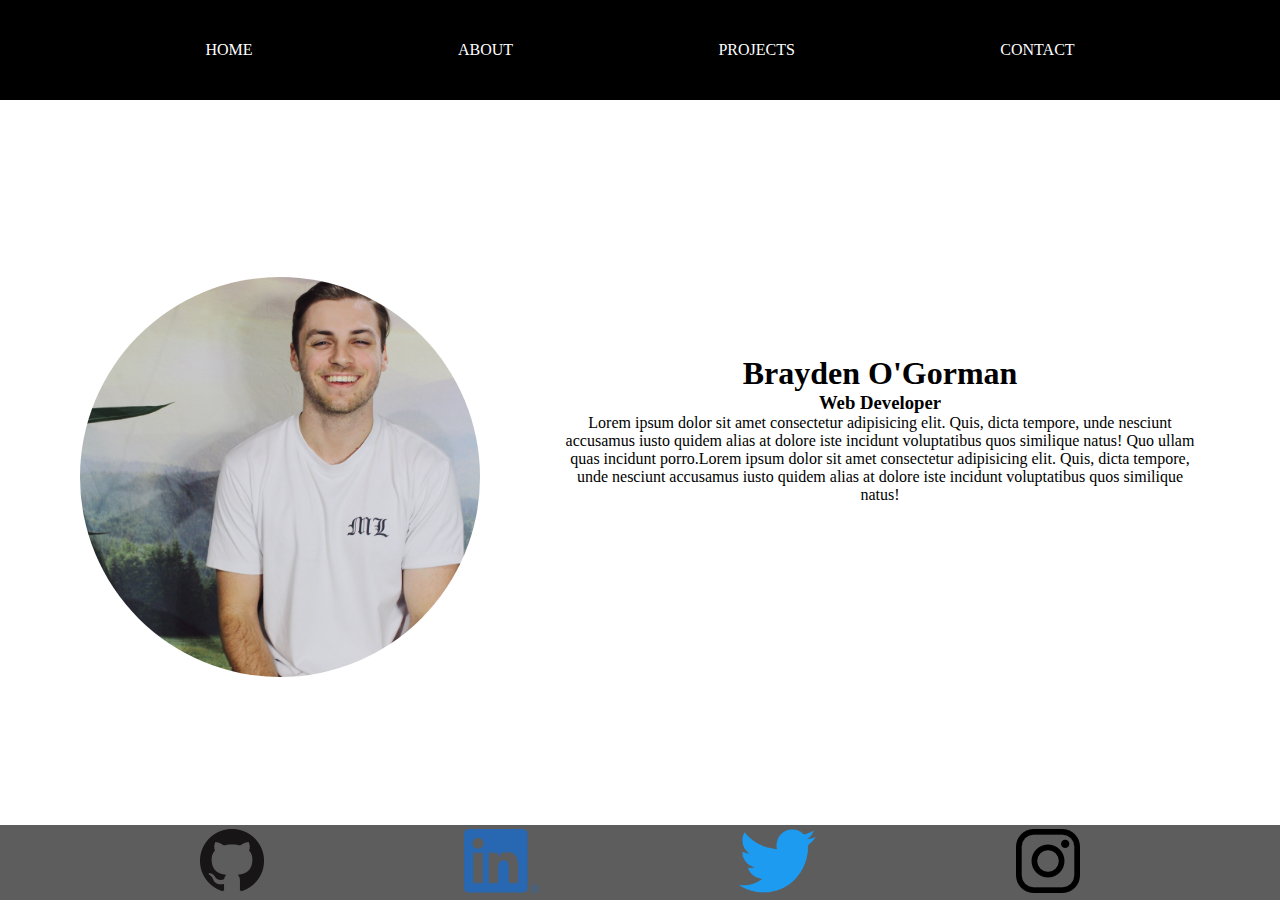
==== BraydenOGorman_T1A2/src/index.html @ f9e909de "Site now responsive" ====
<!DOCTYPE html>
<html lang="en">
  <head>
    <meta charset="UTF-8" />
    <meta http-equiv="X-UA-Compatible" content="IE=edge" />
    <meta name="viewport" content="width=device-width, initial-scale=1.0" />
    <link rel="stylesheet" href="css/style.css" />
    <title>Home</title>
  </head>
  <body>
    <nav class="navbar">
      <ul>
        <li><a href="index.html">HOME</a></li>
        <li><a href="about.html">ABOUT</a></li>
        <li><a href="projects.html">PROJECTS</a></li>
        <li><a href="contact.html">CONTACT</a></li>
      </ul>
    </nav>
    <main>
      <figure class="main-img">
        <img
          id="person"
          src="img/home-page-photo.jpg"
          alt="Photo of Brayden"
        />
      </figure>
      <section class="content">
        <header class="home-header">
          <h1>Brayden O'Gorman</h1>
          <h3>Web Developer</h3>
        </header>
        <p>
          Lorem ipsum dolor sit amet consectetur adipisicing elit. Quis, dicta
          tempore, unde nesciunt accusamus iusto quidem alias at dolore iste
          incidunt voluptatibus quos similique natus! Quo ullam quas incidunt
          porro.Lorem ipsum dolor sit amet consectetur adipisicing elit. Quis,
          dicta tempore, unde nesciunt accusamus iusto quidem alias at dolore
          iste incidunt voluptatibus quos similique natus!
      </section>
    </main>
    <footer>
      <a href="https://github.com/Brayydzz" target="_blank"
        ><img src="img/GitHub-Mark-64px.png" alt="Git Hub link"
      /></a>
      <a href="https://au.linkedin.com/in/braydenogorman" target="_blank"
        ><img src="img/LI-In-Bug.png" alt="Linked in link" height="64px"
      /></a>
      <a href="https://twitter.com/brayydzz/" target="_blank"
        ><img
          src="img/2021 Twitter logo - blue.png"
          alt="Twitter link"
          height="64px"
      /></a>
      <a href="https://www.instagram.com/brayydzz/" target="_blank"
        ><img src="img/instagram-logo.png" alt=" instagram link"
      /></a>
    </footer>
    </div>
  </body>
</html>
---- BraydenOGorman_T1A2/src/css/style.css ----
* {
  padding: 0;
  margin: 0;
  box-sizing: border-box;
}

body {
  /* display: flex; */
  /* flex-direction: col  umn; */
  /* height: 100vh; */
}

nav {
  display: flex;
  justify-content: space-evenly;
  align-items: center;
  height: 100px;
  min-width: 300px;
  width: 100vw;
  background-color: rgb(0, 0, 0);
}

p {
  width: 80vw;
  margin: 0;
  margin-bottom: 5px;
}

.navbar ul {
  display: flex;
  justify-content: space-evenly;
  align-items: center;
  text-decoration: none;
  list-style-type: none;
  height: 100px;
  width: 100%;
  padding-left: 0;
}

li {
  text-decoration: none;
}

a {
  text-decoration: none;
  color: white;
}

main {
  display: flex;
  justify-content: space-evenly;
  flex-wrap: wrap;
  flex-direction: row;
  width: 100vw;
  padding-bottom: 75px;
  padding-top: 75px;
}

.main-img {
  display: flex;
  justify-content: center;
  align-items: center;
}

.content {
  display: flex;
  flex-wrap: wrap;
  text-align: center;
  justify-content: center;
  align-items: center;
  padding-top: 30px;
}

.about-content {
  display: flex;
  flex-wrap: wrap;
  text-align: center;
  justify-content: center;
  align-items: center;
  
}

.main-img > img {
  object-fit: cover;
  width: 100%;
  max-height: 100%;
  border-radius: 50%;
  max-width: 400px;
}

footer {
  display: flex;
  justify-content: space-evenly;
  align-items: center;
  justify-items: center;
  background-color: rgba(0, 0, 0, 0.637);
  position: fixed;
  left: 0;
  bottom: 0;
  width: 100vw;
  height: 75px;
}

/* Contact Page */

input[type="text"],
select,
textarea {
  width: 100%;
  padding: 12px;
  border: 2px solid black;
  border-radius: 5px;
  margin-top: 10px;
  margin-bottom: 16px;
  resize: vertical;
}

input[type="submit"] {
  background-color: gray;
  color: white;
  border-radius: 3px;
  cursor: pointer;
  padding: 12px 20px;
}

input[type="submit"]:hover {
  background-color: #464545;
}

address {
  font-weight: normal;
  margin: 10%;
  display: flex;
  flex-wrap: wrap;
  justify-content: center;
  align-items: center;
  border-radius: 5px;
  background-color: #f2f2f2;
}

.contact-card img {
  display: flex;
  margin: 0 auto;
  width: 90%;
  max-width: 400px;
  border-radius: 50%;
}

.contact-card {
  text-align: center;
}

.contact-info {
  padding: 20px;
}

.contact-form h1 {
  text-align: center;
}

.contact-form {
  width: 80%;
  max-width: 550px;
  padding: 10px;
}

/* Project Page */
.project-header {
  text-align: center;
  padding: 20px;
}

.project-card p {
  width: auto;
}

.project-content {
  display: flex;
  flex-direction: row;
  flex-wrap: wrap;
  justify-content: space-evenly;
  align-items: center;
  justify-content: center;
  padding-bottom: 75px;
}

.project-card {
  height: 300px;
  width: 300px;
  display: flex;
  flex-direction: column;
  text-align: center;
  text-decoration: underline;
  padding: 10px;
}

@media screen and (min-width: 905px) {
  .content {
    width: 50%;
    padding-bottom: 200px;
  }

  .content p {
    padding-bottom: 70px;
  }

  .about-content {
    width: 50%;
    padding-bottom: 75px;
    padding-top: 100px;
  }

  .about-content p {
    padding-bottom: 70px;
  }

  .about-content header h1 {
    padding-top: 75px;
  
  }

  .contact-content {
    display: flex;
    clear: both;
    width: 100vw;
  }

  main {
    display: flex;
    clear: both;
    width: 100vw;
    /* padding-top: 75px; */
  }

  footer {
    clear: both;
    width: 100vw;
  }

  .home-header {
    padding-top: 150px;
  }

  .project-card {
    height: 300px;
    width: 300px;
    display: flex;
    flex-direction: column;
    text-align: center;
    text-decoration: underline;
    /* padding: 100px; */
  }

  .project-content { 
    column-gap: 250px;
    row-gap: 50px;
  }
}
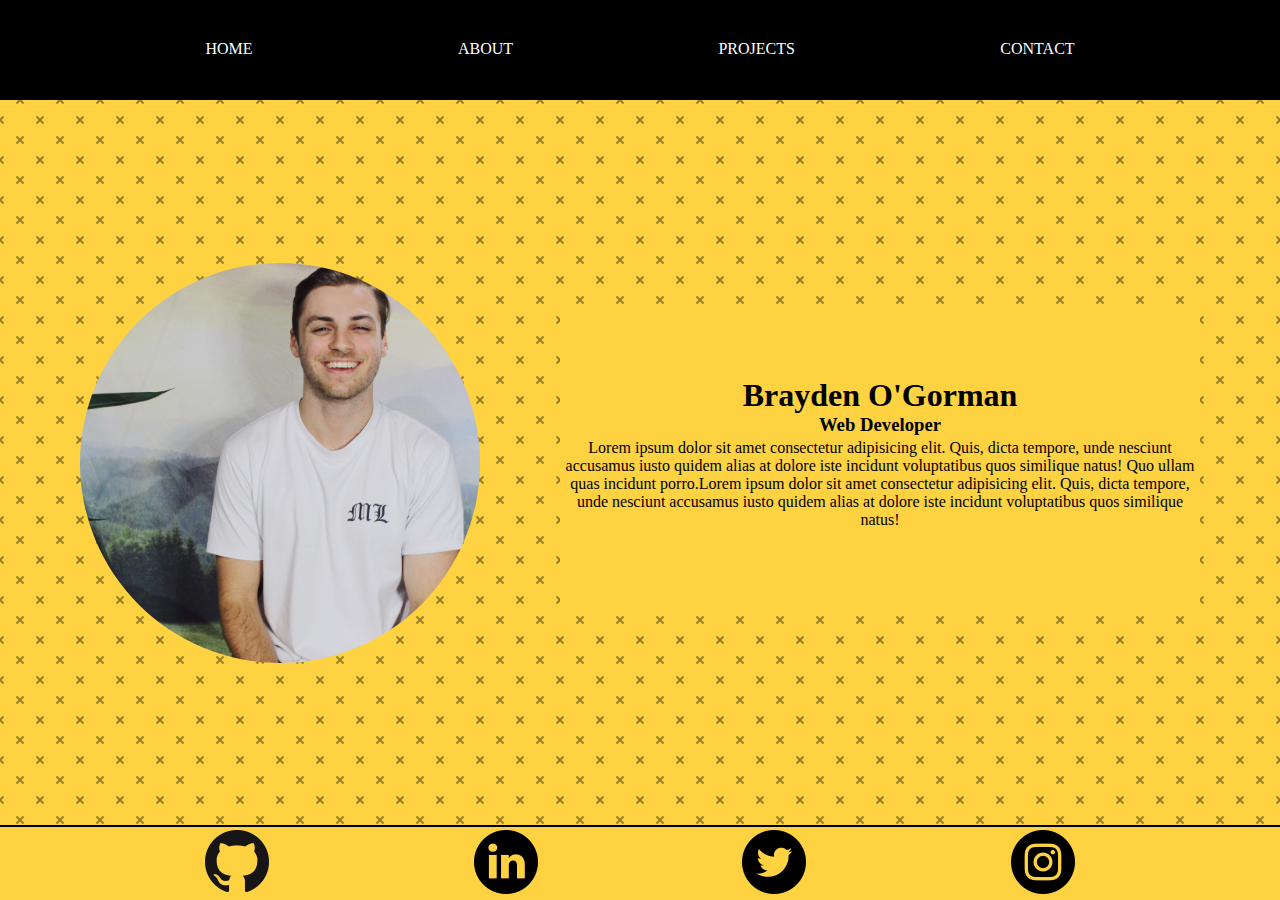
==== commit e42de46f: "styling updates/ Background colours" ====
--- a/BraydenOGorman_T1A2/src/index.html
+++ b/BraydenOGorman_T1A2/src/index.html
@@ -5,18 +5,29 @@
     <meta http-equiv="X-UA-Compatible" content="IE=edge" />
     <meta name="viewport" content="width=device-width, initial-scale=1.0" />
     <link rel="stylesheet" href="css/style.css" />
+    <link rel="stylesheet" href="https://cdnjs.cloudflare.com/ajax/libs/font-awesome/4.7.0/css/font-awesome.min.css">
     <title>Home</title>
+<script>
+function myFunction() {
+  var x = document.getElementById("myLinks");
+  if (x.style.display === "block") {
+    x.style.display = "none";
+  } else {
+    x.style.display = "block";
+  }
+}</script>
+
   </head>
   <body>
-    <nav class="navbar">
-      <ul>
-        <li><a href="index.html">HOME</a></li>
-        <li><a href="about.html">ABOUT</a></li>
-        <li><a href="projects.html">PROJECTS</a></li>
-        <li><a href="contact.html">CONTACT</a></li>
-      </ul>
-    </nav>
-    <main>
+      <nav class="navbar">
+        <ul>
+          <li><a href="index.html">HOME</a></li>
+          <li><a href="about.html">ABOUT</a></li>
+          <li><a href="projects.html">PROJECTS</a></li>
+          <li><a href="contact.html">CONTACT</a></li>
+        </ul>
+      </nav>
+    <main class="about-main">
       <figure class="main-img">
         <img
           id="person"
@@ -43,16 +54,16 @@
         ><img src="img/GitHub-Mark-64px.png" alt="Git Hub link"
       /></a>
       <a href="https://au.linkedin.com/in/braydenogorman" target="_blank"
-        ><img src="img/LI-In-Bug.png" alt="Linked in link" height="64px"
+        ><img src="img/010-linkedin.png" alt="Linked in link" height="64px"
       /></a>
       <a href="https://twitter.com/brayydzz/" target="_blank"
         ><img
-          src="img/2021 Twitter logo - blue.png"
+          src="img/013-twitter.png"
           alt="Twitter link"
           height="64px"
       /></a>
       <a href="https://www.instagram.com/brayydzz/" target="_blank"
-        ><img src="img/instagram-logo.png" alt=" instagram link"
+        ><img src="img/011-instagram.png" alt=" instagram link"
       /></a>
     </footer>
     </div>
--- a/BraydenOGorman_T1A2/src/css/style.css
+++ b/BraydenOGorman_T1A2/src/css/style.css
@@ -5,10 +5,12 @@
 }
 
 body {
-  /* display: flex; */
-  /* flex-direction: col  umn; */
-  /* height: 100vh; */
-}
+  background-color: #fed240;
+  background-color: #fed240;
+  background-image: url("data:image/svg+xml,%3Csvg xmlns='http://www.w3.org/2000/svg' width='40' height='40' viewBox='0 0 40 40'%3E%3Cg fill-rule='evenodd'%3E%3Cg fill='%23000000' fill-opacity='0.4'%3E%3Cpath d='M0 38.59l2.83-2.83 1.41 1.41L1.41 40H0v-1.41zM0 1.4l2.83 2.83 1.41-1.41L1.41 0H0v1.41zM38.59 40l-2.83-2.83 1.41-1.41L40 38.59V40h-1.41zM40 1.41l-2.83 2.83-1.41-1.41L38.59 0H40v1.41zM20 18.6l2.83-2.83 1.41 1.41L21.41 20l2.83 2.83-1.41 1.41L20 21.41l-2.83 2.83-1.41-1.41L18.59 20l-2.83-2.83 1.41-1.41L20 18.59z'/%3E%3C/g%3E%3C/g%3E%3C/svg%3E");
+}
+
+/* NAVBAR */
 
 nav {
   display: flex;
@@ -17,8 +19,23 @@
   height: 100px;
   min-width: 300px;
   width: 100vw;
-  background-color: rgb(0, 0, 0);
-}
+  background-color:black;
+  border-bottom: black solid;
+}
+
+.navbar ul {
+  display: flex;
+  justify-content: space-evenly;
+  align-items: center;
+  text-decoration: none;
+  text-align: center;
+  list-style-type: none;
+  height: 100px;
+  width: 100%;
+  padding-left: 0;
+}
+
+/* NAVBAR */
 
 p {
   width: 80vw;
@@ -26,16 +43,7 @@
   margin-bottom: 5px;
 }
 
-.navbar ul {
-  display: flex;
-  justify-content: space-evenly;
-  align-items: center;
-  text-decoration: none;
-  list-style-type: none;
-  height: 100px;
-  width: 100%;
-  padding-left: 0;
-}
+
 
 li {
   text-decoration: none;
@@ -68,7 +76,14 @@
   text-align: center;
   justify-content: center;
   align-items: center;
-  padding-top: 30px;
+  padding-top: 15px;
+  background-color: #fed240;
+  background-clip: content-box;
+  border-radius: 10%;
+}
+
+.content p {
+  padding: 3px;
 }
 
 .about-content {
@@ -77,7 +92,21 @@
   text-align: center;
   justify-content: center;
   align-items: center;
-  
+  flex-direction: column;
+  background-color: #fed240;
+  border-radius: 20%;
+  padding: 10px;
+  background-clip: content-box;
+}
+
+.btn {
+  background-color: black;
+  border: none;
+  color: white;
+  padding: 12px 30px;
+  cursor: pointer;
+  font-size: 20px;
+  border-radius: 10%;
 }
 
 .main-img > img {
@@ -93,12 +122,17 @@
   justify-content: space-evenly;
   align-items: center;
   justify-items: center;
-  background-color: rgba(0, 0, 0, 0.637);
+  background-color:#fed240;
   position: fixed;
   left: 0;
   bottom: 0;
   width: 100vw;
   height: 75px;
+  border-top: black solid 2px;
+}
+
+footer img {
+  height: 64px;
 }
 
 /* Contact Page */
@@ -116,7 +150,7 @@
 }
 
 input[type="submit"] {
-  background-color: gray;
+  background-color: rgb(0, 0, 0);
   color: white;
   border-radius: 3px;
   cursor: pointer;
@@ -148,6 +182,8 @@
 
 .contact-card {
   text-align: center;
+  background-color: #fed240;
+  border-radius: 10%;
 }
 
 .contact-info {
@@ -162,12 +198,33 @@
   width: 80%;
   max-width: 550px;
   padding: 10px;
+  background-color: #fed240;
+  border-radius: 10%;
+}
+
+.email {
+  display: flex;
+}
+
+.email-icon img {
+  width: 32px;
+  height: 32px;
 }
 
 /* Project Page */
 .project-header {
   text-align: center;
   padding: 20px;
+  width: 200px;
+  display: flex;
+  justify-content: center;
+  align-items: center;
+}
+
+.project-header h1 {
+  background-color: #fed240;
+  background-clip: inherit;
+  
 }
 
 .project-card p {
@@ -192,12 +249,18 @@
   text-align: center;
   text-decoration: underline;
   padding: 10px;
+  padding-bottom: 10px;
+  background-color: #fed240;
+  border-radius: 10%;
+  border: black solid 2px;
 }
 
 @media screen and (min-width: 905px) {
   .content {
     width: 50%;
-    padding-bottom: 200px;
+    padding-bottom: 115px;
+    padding-top: 100px;
+    
   }
 
   .content p {
@@ -207,8 +270,11 @@
   .about-content {
     width: 50%;
     padding-bottom: 75px;
-    padding-top: 100px;
-  }
+    padding-top: 75px;
+    flex-direction: row;
+
+  }
+
 
   .about-content p {
     padding-bottom: 70px;
@@ -216,7 +282,6 @@
 
   .about-content header h1 {
     padding-top: 75px;
-  
   }
 
   .contact-content {
@@ -229,7 +294,8 @@
     display: flex;
     clear: both;
     width: 100vw;
-    /* padding-top: 75px; */
+    align-items: center;
+    height: calc(100vh - 175px);
   }
 
   footer {
@@ -238,7 +304,7 @@
   }
 
   .home-header {
-    padding-top: 150px;
+    padding-top: 70px;
   }
 
   .project-card {
@@ -248,12 +314,16 @@
     flex-direction: column;
     text-align: center;
     text-decoration: underline;
-    /* padding: 100px; */
-  }
-
-  .project-content { 
+  }
+
+  .project-content {
     column-gap: 250px;
     row-gap: 50px;
   }
 }
 
+@media screen and (min-width: 705px) {
+  .about-main {
+    height: calc(100vh - 175px);
+  }
+}
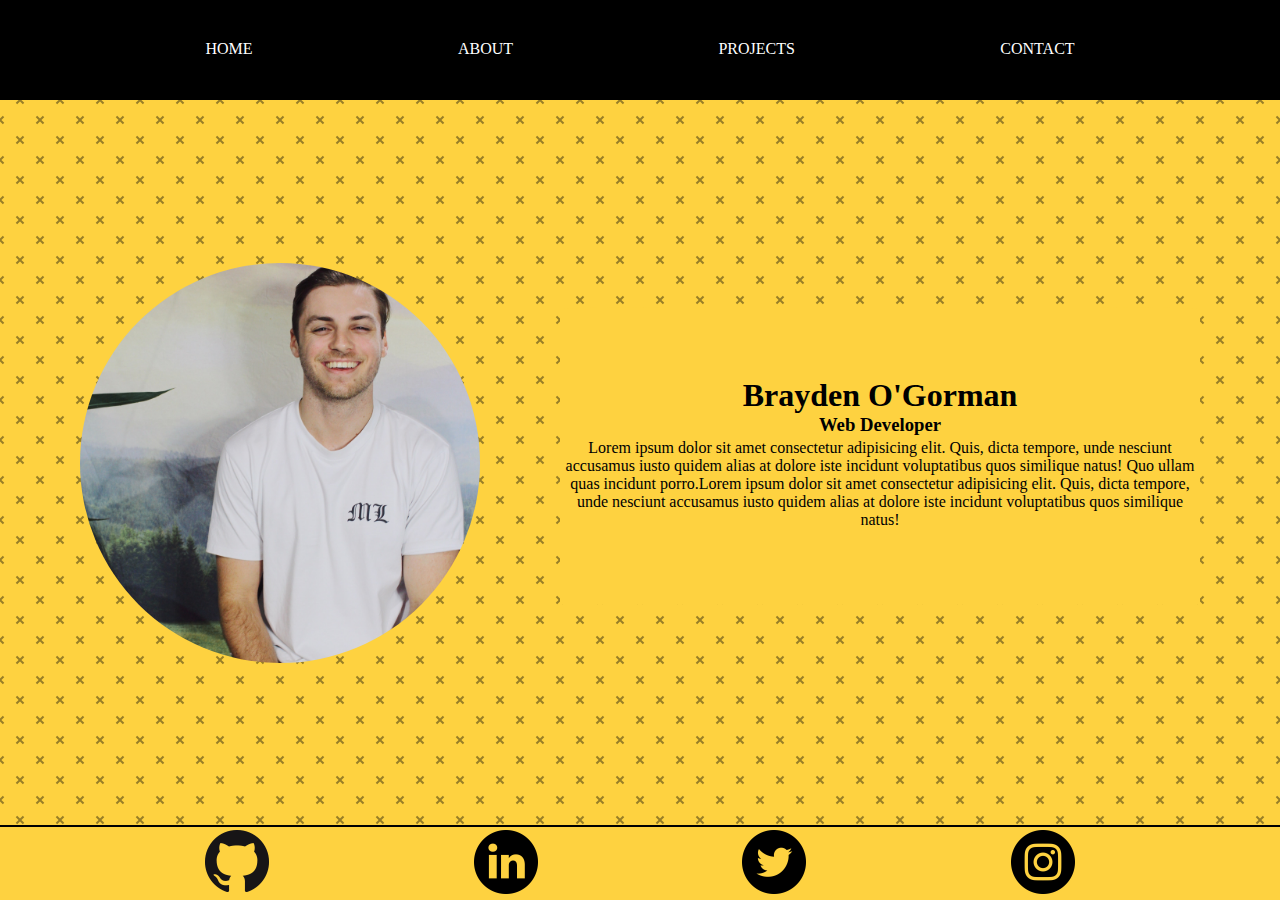
==== commit da358c15: "Resume Button update" ====
--- a/BraydenOGorman_T1A2/src/index.html
+++ b/BraydenOGorman_T1A2/src/index.html
@@ -7,16 +7,6 @@
     <link rel="stylesheet" href="css/style.css" />
     <link rel="stylesheet" href="https://cdnjs.cloudflare.com/ajax/libs/font-awesome/4.7.0/css/font-awesome.min.css">
     <title>Home</title>
-<script>
-function myFunction() {
-  var x = document.getElementById("myLinks");
-  if (x.style.display === "block") {
-    x.style.display = "none";
-  } else {
-    x.style.display = "block";
-  }
-}</script>
-
   </head>
   <body>
       <nav class="navbar">
--- a/BraydenOGorman_T1A2/src/css/style.css
+++ b/BraydenOGorman_T1A2/src/css/style.css
@@ -19,7 +19,7 @@
   height: 100px;
   min-width: 300px;
   width: 100vw;
-  background-color:black;
+  background-color: black;
   border-bottom: black solid;
 }
 
@@ -43,8 +43,6 @@
   margin-bottom: 5px;
 }
 
-
-
 li {
   text-decoration: none;
 }
@@ -79,7 +77,8 @@
   padding-top: 15px;
   background-color: #fed240;
   background-clip: content-box;
-  border-radius: 10%;
+  border-radius: 20%;
+  width: 80%;
 }
 
 .content p {
@@ -106,7 +105,6 @@
   padding: 12px 30px;
   cursor: pointer;
   font-size: 20px;
-  border-radius: 10%;
 }
 
 .main-img > img {
@@ -117,12 +115,16 @@
   max-width: 400px;
 }
 
+.resume {
+  padding-bottom: 10px;
+}
+
 footer {
   display: flex;
   justify-content: space-evenly;
   align-items: center;
   justify-items: center;
-  background-color:#fed240;
+  background-color: #fed240;
   position: fixed;
   left: 0;
   bottom: 0;
@@ -215,7 +217,6 @@
 .project-header {
   text-align: center;
   padding: 20px;
-  width: 200px;
   display: flex;
   justify-content: center;
   align-items: center;
@@ -224,7 +225,6 @@
 .project-header h1 {
   background-color: #fed240;
   background-clip: inherit;
-  
 }
 
 .project-card p {
@@ -239,6 +239,7 @@
   align-items: center;
   justify-content: center;
   padding-bottom: 75px;
+  row-gap: 50px;
 }
 
 .project-card {
@@ -252,7 +253,20 @@
   padding-bottom: 10px;
   background-color: #fed240;
   border-radius: 10%;
-  border: black solid 2px;
+  border: black solid 1px;
+}
+
+
+
+@media screen and (min-width: 705px) {
+  .about-main {
+    height: calc(100vh - 175px);
+  }
+
+  .project-content {
+    column-gap: 200px;
+    row-gap: 50px;
+  }
 }
 
 @media screen and (min-width: 905px) {
@@ -260,7 +274,6 @@
     width: 50%;
     padding-bottom: 115px;
     padding-top: 100px;
-    
   }
 
   .content p {
@@ -272,9 +285,7 @@
     padding-bottom: 75px;
     padding-top: 75px;
     flex-direction: row;
-
-  }
-
+  }
 
   .about-content p {
     padding-bottom: 70px;
@@ -317,13 +328,7 @@
   }
 
   .project-content {
-    column-gap: 250px;
+    column-gap: 300px;
     row-gap: 50px;
   }
-}
-
-@media screen and (min-width: 705px) {
-  .about-main {
-    height: calc(100vh - 175px);
-  }
-}
+}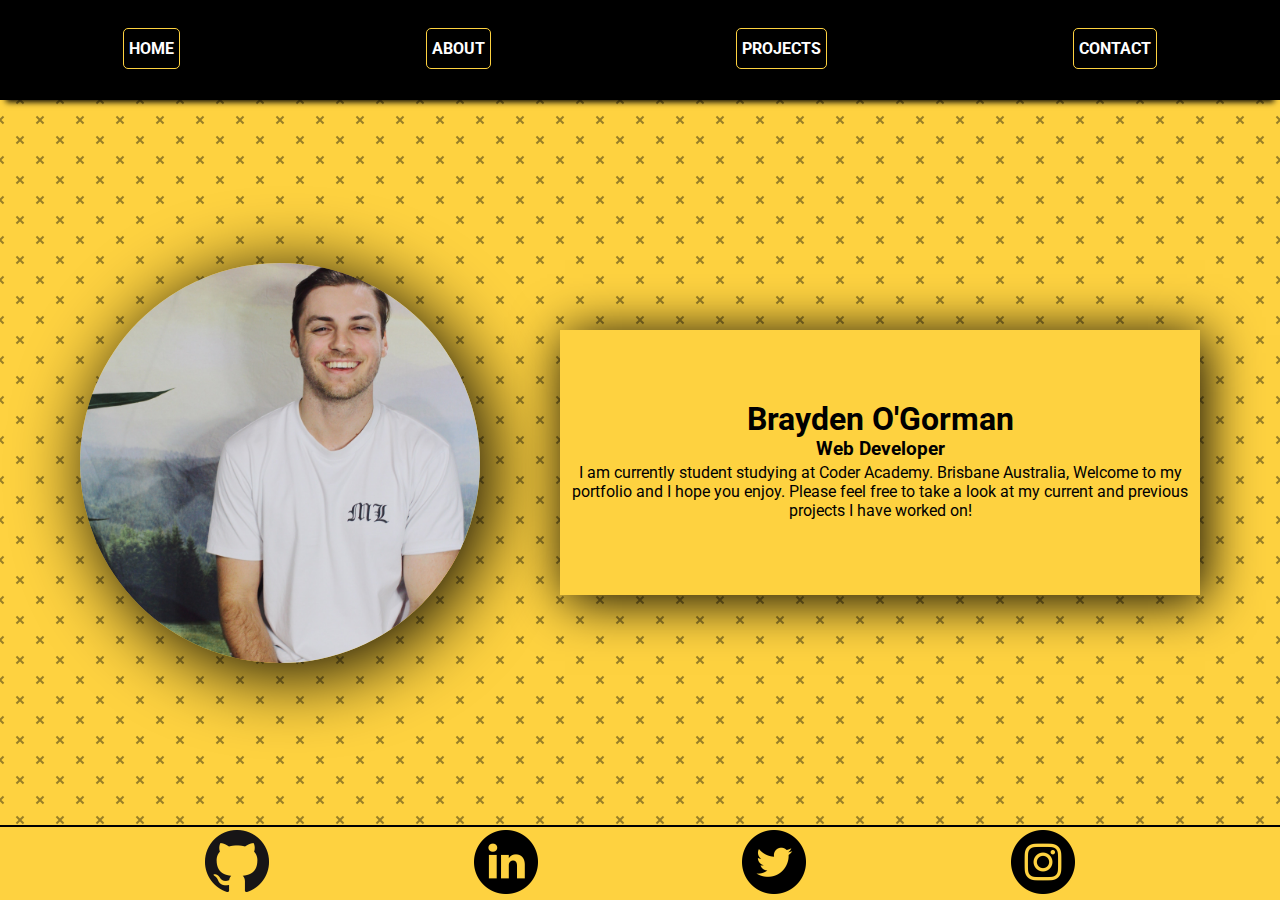
==== commit 0de481c3: "Updated About & Home content and added Resume PDF to download button. fixed mobile Navbar issues" ====
--- a/BraydenOGorman_T1A2/src/index.html
+++ b/BraydenOGorman_T1A2/src/index.html
@@ -5,22 +5,23 @@
     <meta http-equiv="X-UA-Compatible" content="IE=edge" />
     <meta name="viewport" content="width=device-width, initial-scale=1.0" />
     <link rel="stylesheet" href="css/style.css" />
-    <link rel="stylesheet" href="https://cdnjs.cloudflare.com/ajax/libs/font-awesome/4.7.0/css/font-awesome.min.css">
+    <link rel="stylesheet" href="css/effects.css">
+    <link href="https://fonts.googleapis.com/css2?family=Roboto&display=swap" rel="stylesheet">
     <title>Home</title>
   </head>
   <body>
       <nav class="navbar">
         <ul>
-          <li><a href="index.html">HOME</a></li>
-          <li><a href="about.html">ABOUT</a></li>
-          <li><a href="projects.html">PROJECTS</a></li>
-          <li><a href="contact.html">CONTACT</a></li>
+          <li><a href="index.html" class="box">HOME</a></li>
+          <li><a href="about.html" class="box">ABOUT</a></li>
+          <li><a href="projects.html" class="box">PROJECTS</a></li>
+          <li><a href="contact.html" class="box">CONTACT</a></li>
         </ul>
       </nav>
-    <main class="about-main">
+    <main>
       <figure class="main-img">
         <img
-          id="person"
+          class="portrait-home"
           src="img/home-page-photo.jpg"
           alt="Photo of Brayden"
         />
@@ -31,12 +32,7 @@
           <h3>Web Developer</h3>
         </header>
         <p>
-          Lorem ipsum dolor sit amet consectetur adipisicing elit. Quis, dicta
-          tempore, unde nesciunt accusamus iusto quidem alias at dolore iste
-          incidunt voluptatibus quos similique natus! Quo ullam quas incidunt
-          porro.Lorem ipsum dolor sit amet consectetur adipisicing elit. Quis,
-          dicta tempore, unde nesciunt accusamus iusto quidem alias at dolore
-          iste incidunt voluptatibus quos similique natus!
+          I am currently student studying at Coder Academy. Brisbane Australia, Welcome to my portfolio and I hope you enjoy. Please feel free to take a look at my current and previous projects I have worked on!
       </section>
     </main>
     <footer>
@@ -44,13 +40,12 @@
         ><img src="img/GitHub-Mark-64px.png" alt="Git Hub link"
       /></a>
       <a href="https://au.linkedin.com/in/braydenogorman" target="_blank"
-        ><img src="img/010-linkedin.png" alt="Linked in link" height="64px"
+        ><img src="img/010-linkedin.png" alt="Linked in link"
       /></a>
       <a href="https://twitter.com/brayydzz/" target="_blank"
         ><img
           src="img/013-twitter.png"
           alt="Twitter link"
-          height="64px"
       /></a>
       <a href="https://www.instagram.com/brayydzz/" target="_blank"
         ><img src="img/011-instagram.png" alt=" instagram link"
--- a/BraydenOGorman_T1A2/src/css/style.css
+++ b/BraydenOGorman_T1A2/src/css/style.css
@@ -4,6 +4,10 @@
   box-sizing: border-box;
 }
 
+html {
+  font-family: 'Roboto', sans-serif;
+}
+
 body {
   background-color: #fed240;
   background-color: #fed240;
@@ -17,7 +21,7 @@
   justify-content: space-evenly;
   align-items: center;
   height: 100px;
-  min-width: 300px;
+  min-width: 320px;
   width: 100vw;
   background-color: black;
   border-bottom: black solid;
@@ -25,7 +29,7 @@
 
 .navbar ul {
   display: flex;
-  justify-content: space-evenly;
+  justify-content: space-around;
   align-items: center;
   text-decoration: none;
   text-align: center;
@@ -37,6 +41,8 @@
 
 /* NAVBAR */
 
+/* MAIN ELEMENTS */
+
 p {
   width: 80vw;
   margin: 0;
@@ -49,18 +55,40 @@
 
 a {
   text-decoration: none;
-  color: white;
+  color: #fed240;
 }
 
 main {
   display: flex;
   justify-content: space-evenly;
-  flex-wrap: wrap;
+  row-gap: 20px;
+  flex-wrap: wrap;
+  align-items: center;
   flex-direction: row;
   width: 100vw;
   padding-bottom: 75px;
   padding-top: 75px;
-}
+
+}
+
+footer {
+  display: flex;
+  justify-content: space-evenly;
+  align-items: center;
+  justify-items: center;
+  background-color: #fed240;
+  position: fixed;
+  left: 0;
+  bottom: 0;
+  width: 100vw;
+  height: 75px;
+  border-top: black solid 2px;
+}
+
+footer img {
+  height: 64px;
+}
+
 
 .main-img {
   display: flex;
@@ -74,10 +102,8 @@
   text-align: center;
   justify-content: center;
   align-items: center;
-  padding-top: 15px;
   background-color: #fed240;
   background-clip: content-box;
-  border-radius: 20%;
   width: 80%;
 }
 
@@ -93,8 +119,6 @@
   align-items: center;
   flex-direction: column;
   background-color: #fed240;
-  border-radius: 20%;
-  padding: 10px;
   background-clip: content-box;
 }
 
@@ -115,27 +139,20 @@
   max-width: 400px;
 }
 
+.about-img > img {
+  object-fit: cover;
+  width: 100%;
+  max-height: 100%;
+  border-radius: 50%;
+  max-width: 400px;
+  margin-bottom: 30px;
+}
+
 .resume {
   padding-bottom: 10px;
 }
 
-footer {
-  display: flex;
-  justify-content: space-evenly;
-  align-items: center;
-  justify-items: center;
-  background-color: #fed240;
-  position: fixed;
-  left: 0;
-  bottom: 0;
-  width: 100vw;
-  height: 75px;
-  border-top: black solid 2px;
-}
-
-footer img {
-  height: 64px;
-}
+
 
 /* Contact Page */
 
@@ -160,7 +177,7 @@
 }
 
 input[type="submit"]:hover {
-  background-color: #464545;
+  background-color: #ac8400;
 }
 
 address {
@@ -174,7 +191,7 @@
   background-color: #f2f2f2;
 }
 
-.contact-card img {
+.contact-image {
   display: flex;
   margin: 0 auto;
   width: 90%;
@@ -182,6 +199,16 @@
   border-radius: 50%;
 }
 
+#contact-icon  img {
+  height: 64px;
+  width: 64px;
+}
+
+#contact-icon {
+  display: flex;
+  justify-content: space-evenly;
+}
+
 .contact-card {
   text-align: center;
   background-color: #fed240;
@@ -201,7 +228,7 @@
   max-width: 550px;
   padding: 10px;
   background-color: #fed240;
-  border-radius: 10%;
+  margin-bottom: 30px;
 }
 
 .email {
@@ -227,8 +254,14 @@
   background-clip: inherit;
 }
 
-.project-card p {
+.project-card a h2 {
+  text-decoration: underline;
+}
+
+.project-card  p {
   width: auto;
+  height: auto;
+  text-decoration: none;
 }
 
 .project-content {
@@ -243,26 +276,63 @@
 }
 
 .project-card {
-  height: 300px;
+  height: 450px;
   width: 300px;
   display: flex;
   flex-direction: column;
   text-align: center;
-  text-decoration: underline;
   padding: 10px;
   padding-bottom: 10px;
   background-color: #fed240;
   border-radius: 10%;
   border: black solid 1px;
-}
-
-
+  margin-bottom: 30px;
+}
+
+.project-card a {
+  color: black;
+}
+
+.project-img > img {
+  object-fit: cover;
+  width: 100%;
+  max-height: 100%;
+  border-radius: 50%;
+  max-width: 400px;
+}
+
+
+
+/* INDIVIDUAL PROJECT PAGE */
+
+.indv-project-content {
+  display: flex;
+  flex-wrap: wrap;
+  text-align: center;
+  justify-content: center;
+  align-items: center;
+  background-color: #fed240;
+  background-clip: content-box;
+  width: 80%;
+  margin-bottom: 30px;
+}
+
+.indv-project-content header h1 {
+  text-decoration: underline;
+}
+
+
+/* MEDIA QUERIES */
 
 @media screen and (min-width: 705px) {
   .about-main {
     height: calc(100vh - 175px);
   }
 
+  .project-main {
+    height: calc(100vh - 175px);
+  }
+
   .project-content {
     column-gap: 200px;
     row-gap: 50px;
@@ -272,23 +342,20 @@
 @media screen and (min-width: 905px) {
   .content {
     width: 50%;
-    padding-bottom: 115px;
-    padding-top: 100px;
   }
 
   .content p {
     padding-bottom: 70px;
   }
 
+  
   .about-content {
     width: 50%;
-    padding-bottom: 75px;
-    padding-top: 75px;
     flex-direction: row;
   }
 
   .about-content p {
-    padding-bottom: 70px;
+    padding: 5px;
   }
 
   .about-content header h1 {
@@ -318,9 +385,13 @@
     padding-top: 70px;
   }
 
+  .project-title {
+    padding-top: 70px;
+  }
+
   .project-card {
-    height: 300px;
-    width: 300px;
+    height: 450px;
+    width: 400px;
     display: flex;
     flex-direction: column;
     text-align: center;
@@ -331,4 +402,12 @@
     column-gap: 300px;
     row-gap: 50px;
   }
+  .indv-project-content p {
+    padding-left: 15px;
+    padding-right: 15px;
+    padding-bottom: 70px;
+    padding-top: 10px;
+
+  }
+
 }--- a/BraydenOGorman_T1A2/src/css/effects.css
+++ b/BraydenOGorman_T1A2/src/css/effects.css
@@ -0,0 +1,168 @@
+/* NAVBAR -------------------->*/
+
+.box {
+  text-decoration: none;
+  color: #fff;
+  background: transparent;
+  padding: 10px 5px;
+  border-radius: 5px;
+  font-weight: bold;
+  text-transform: uppercase;
+  transition: all 0.3 ease-in-out;
+  border: 1px solid #fed240;
+
+}
+
+.box:hover {
+  border: 0;
+  box-shadow: 0 0 3px #ffe205, 0 0 7px #fed205, 0 0 20px #fed240;
+}
+
+.navbar {
+  box-shadow: 0 8px 6px -6px black;
+}
+
+/* HOME PAGE -------------------->*/
+
+.portrait-home {
+  box-shadow: 10px 10px 75px;
+  animation: FadeIn ease 2s;
+  -webkit-animation: FadeIn ease 2s;
+  -moz-animation: FadeIn ease 2s;
+  -o-animation: FadeIn ease 2s;
+  -ms-animation: FadeIn ease 2s;
+}
+
+.content {
+  box-shadow: 5px 5px 50px;
+  animation: FadeIn ease 2s;
+  -webkit-animation: FadeIn ease 2s;
+  -moz-animation: FadeIn ease 2s;
+  -o-animation: FadeIn ease 2s;
+  -ms-animation: FadeIn ease 2s;
+}
+
+/* ABOUT PAGE -------------------->*/
+
+.portrait-about {
+  box-shadow: 10px 10px 75px;
+  animation: FadeIn ease 2s;
+  -webkit-animation: FadeIn ease 2s;
+  -moz-animation: FadeIn ease 2s;
+  -o-animation: FadeIn ease 2s;
+  -ms-animation: FadeIn ease 2s;
+}
+
+.about-content {
+  box-shadow: 5px 5px 50px;
+  animation: FadeIn ease 2s;
+  -webkit-animation: FadeIn ease 2s;
+  -moz-animation: FadeIn ease 2s;
+  -o-animation: FadeIn ease 2s;
+  -ms-animation: FadeIn ease 2s;
+}
+
+/* PROJECT PAGE -------------------->*/
+
+.project-card {
+  box-shadow: 2px 2px 25px;
+  animation: FadeIn ease 2s;
+  -webkit-animation: FadeIn ease 2s;
+  -moz-animation: FadeIn ease 2s;
+  -o-animation: FadeIn ease 2s;
+  -ms-animation: FadeIn ease 2s;
+}
+
+.project-header h1 {
+  box-shadow: 2px 2px 25px;
+  padding: 10px;
+  border-radius: 10px;
+  animation: FadeIn ease 2s;
+  -webkit-animation: FadeIn ease 2s;
+  -moz-animation: FadeIn ease 2s;
+  -o-animation: FadeIn ease 2s;
+  -ms-animation: FadeIn ease 2s;
+}
+
+.project-img > img {
+box-shadow: 10px 10px 75px;
+animation: FadeIn ease 2s;
+-webkit-animation: FadeIn ease 2s;
+-moz-animation: FadeIn ease 2s;
+-o-animation: FadeIn ease 2s;
+-ms-animation: FadeIn ease 2s;
+}
+
+.indv-project-content {
+    box-shadow: 5px 5px 50px;
+    animation: FadeIn ease 2s;
+    -webkit-animation: FadeIn ease 2s;
+    -moz-animation: FadeIn ease 2s;
+    -o-animation: FadeIn ease 2s;
+    -ms-animation: FadeIn ease 2s;
+  }
+
+/* CONTACT PAGE  -------------------->*/
+
+.contact-image {
+  box-shadow: 10px 10px 75px;
+  animation: FadeIn ease 2s;
+  -webkit-animation: FadeIn ease 2s;
+  -moz-animation: FadeIn ease 2s;
+  -o-animation: FadeIn ease 2s;
+  -ms-animation: FadeIn ease 2s;
+}
+
+.contact-form {
+  box-shadow: 5px 5px 50px;
+  animation: FadeIn ease 2s;
+  -webkit-animation: FadeIn ease 2s;
+  -moz-animation: FadeIn ease 2s;
+  -o-animation: FadeIn ease 2s;
+  -ms-animation: FadeIn ease 2s;
+}
+
+/* KEY FRAMES -------------------->*/
+@keyframes FadeIn {
+  0% {
+    opacity: 0;
+  }
+  100% {
+    opacity: 1;
+  }
+}
+@-moz-keyframes FadeIn {
+  0% {
+    opacity: 0;
+  }
+  100% {
+    opacity: 1;
+  }
+}
+
+@-webkit-keyframes FadeIn {
+  0% {
+    opacity: 0;
+  }
+  100% {
+    opacity: 1;
+  }
+}
+
+@-o-keyframes FadeIn {
+  0% {
+    opacity: 0;
+  }
+  100% {
+    opacity: 1;
+  }
+}
+
+@-ms-keyframes FadeIn {
+  0% {
+    opacity: 0;
+  }
+  100% {
+    opacity: 1;
+  }
+}
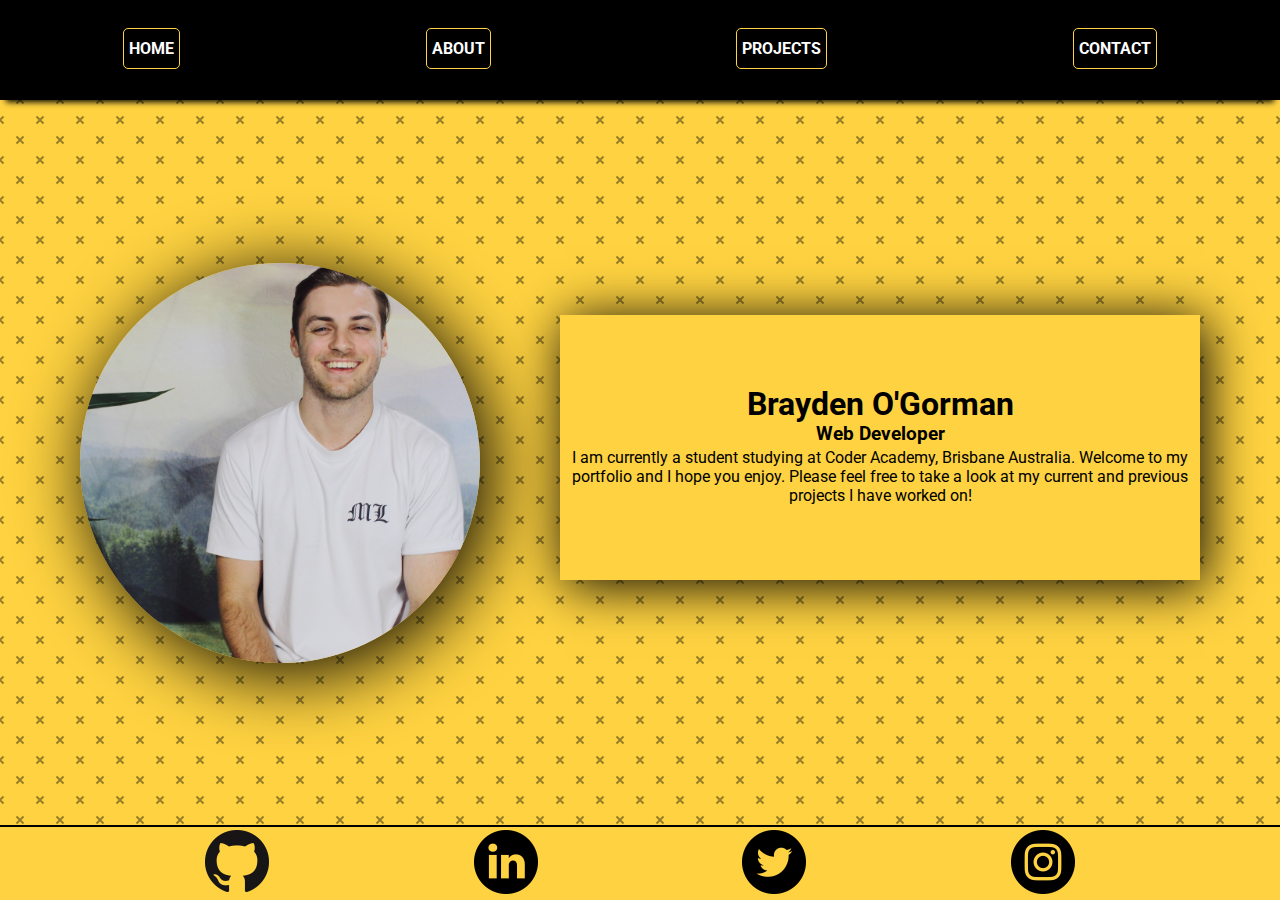
==== commit 6b7ff5b6: "Cleaned up HTML and CSS. Checked everything through html/css Validators" ====
--- a/BraydenOGorman_T1A2/src/index.html
+++ b/BraydenOGorman_T1A2/src/index.html
@@ -32,7 +32,7 @@
           <h3>Web Developer</h3>
         </header>
         <p>
-          I am currently student studying at Coder Academy. Brisbane Australia, Welcome to my portfolio and I hope you enjoy. Please feel free to take a look at my current and previous projects I have worked on!
+          I am currently a student studying at Coder Academy, Brisbane Australia. Welcome to my portfolio and I hope you enjoy. Please feel free to take a look at my current and previous projects I have worked on!
       </section>
     </main>
     <footer>
@@ -51,6 +51,5 @@
         ><img src="img/011-instagram.png" alt=" instagram link"
       /></a>
     </footer>
-    </div>
   </body>
 </html>
--- a/BraydenOGorman_T1A2/src/css/style.css
+++ b/BraydenOGorman_T1A2/src/css/style.css
@@ -89,6 +89,7 @@
   height: 64px;
 }
 
+/* HOME PAGE  */
 
 .main-img {
   display: flex;
@@ -105,11 +106,14 @@
   background-color: #fed240;
   background-clip: content-box;
   width: 80%;
+  margin-bottom: 30px;
 }
 
 .content p {
   padding: 3px;
 }
+
+/* ABOUT PAGE */
 
 .about-content {
   display: flex;
@@ -129,6 +133,12 @@
   padding: 12px 30px;
   cursor: pointer;
   font-size: 20px;
+  display: flex;
+  column-gap: 10px;
+}
+
+.btn a {
+  color: white;
 }
 
 .main-img > img {
@@ -271,7 +281,6 @@
   justify-content: space-evenly;
   align-items: center;
   justify-content: center;
-  padding-bottom: 75px;
   row-gap: 50px;
 }
 
@@ -401,6 +410,7 @@
   .project-content {
     column-gap: 300px;
     row-gap: 50px;
+    height: 100%;
   }
   .indv-project-content p {
     padding-left: 15px;
